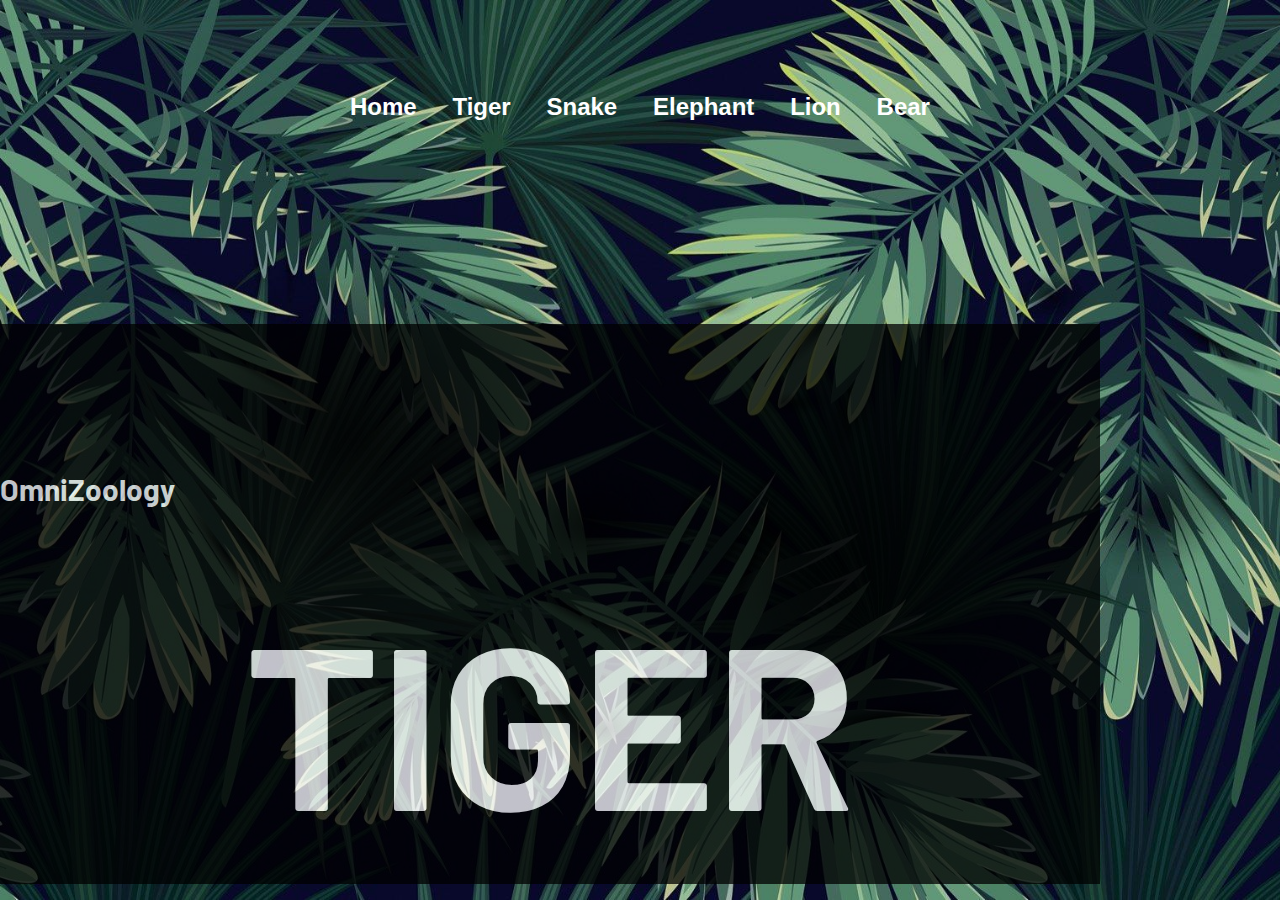
==== index.html @ 22b3bd1a "Add files via upload" ====
<!DOCTYPE html>
<html lang="en">
<head>
    <meta charset="UTF-8">
    <meta http-equiv="X-UA-Compatible" content="IE=edge">
    <meta name="viewport" content="width=device-width, initial-scale=1.0">
    <meta name="description" content="Zoo ticket">
    <meta name="keywords" content="Zoo, Animals, Ticket">
    <meta name="author" content="Tamazi">
    <meta property="og:url"                content="#" />
    <meta property="og:type"               content="website" />
    <meta property="og:title"              content="Zoo Tickets" />
    <meta property="og:description"        content="Buy tickets for cheapist price" />
    <meta property="og:image"              content="https://rare-gallery.com/thumbs/554883-lion-4k-free.jpg" />
    <link rel="stylesheet" href="css/reset.css">
    <link rel="stylesheet" href="css/fonts.css">
    <link rel="stylesheet" href="css/style.css">
    <link rel="stylesheet" href="css/responsive.css">
    <link rel = "icon" href =  "images/zoo-logo.png" type = "image/x-icon">
    <title>Cheapest tickets</title>
</head>
<body>
    <header class="header-division">
        <div class="flex space-around">
          <!-- <a href="index.html"><img class="logo-img" src="images/zoo-logo1.png" alt="logo" /></a> -->
          <nav class="navigation">
            <ul class="flex space-between">
              <li class="li-list">
                <a class="a-tags home-tag" href="index.html">Home</a>
              </li>
              <li class="li-list"><a class="a-tags rooms" href="#">Tiger</a></li>
              <li class="li-list"><a class="a-tags" href="#">Snake</a></li>
              <li class="li-list"><a class="a-tags" href="#">Elephant</a></li>
              <li class="li-list"><a class="a-tags" href="#">Lion</a></li>
              <li class="li-list"><a class="a-tags" href="#">Bear</a></li>
            </ul>
          </nav>
          <div class="burger-bar">
            <i class="fa-solid fa-bars"></i>
            
          </div>
        </div>
      </header>

      <section class="ticket-section">

        <div class="tiger">
            
        <h2 class="h2 tiger-h2">OmniZoology</h2>
        <h1 class="h1 tiger-h1">TIGER</h1>

        </div>

      </section>

    
</body>
</html>
---- css/fonts.css ----
@import url(//db.onlinewebfonts.com/c/69fb878004f3e9894b8df7c58d6c07e0?family=ZooeySolid);
@import url('https://fonts.googleapis.com/css2?family=Barlow:ital,wght@1,200&display=swap');
---- css/style.css ----
body{
  background-image: url(../images/background.jpg);
  background-repeat: no-repeat;
  background-attachment: fixed;  
  background-size: cover;
}
/* header starts */
.header-division {
  background-image: url(../images/Group\ 65.svg);
  background-repeat: no-repeat;
  background-size: 100%;
  height: 324px;
  width: 100%;
}
.logo-img{
  width: 250px;
  height: auto;
}
.flex {
  display: -webkit-box;
  display: -ms-flexbox;
  display: flex;
}
.space-between {
  -webkit-box-pack: justify;
      -ms-flex-pack: justify;
          justify-content: space-between;
}
.space-around {
  -ms-flex-pack: distribute;
      justify-content: space-around;
}
body {
  background-color: white;
}
/* navigation starts */
.navigation {
  max-width: 580px;
  width: 100%;
  margin-top: 35px;
}
.logo-img {
  margin-top: 30px;
}
.li-list {
  font-family: "ZooeySolid", sans-serif;
  font-size: 24px;
  margin-top: 60px;
  font-weight: bold;
  font-style: normal;
  font-display: swap;
  /* hover */
  -webkit-transition: all 0.3s;
  -o-transition: all 0.3s;
  transition: all 0.3s;

}
.a-tags {
  color: white;
}
.burger-bar{
  display: none;
  color: white;
  font-size:xx-large;
  margin-top: 15px;
}
/* navigation div ends */


.home-h3::after {
  content: "\007C";
  margin-left: 17.5px;
}
.home-h3-2 {
  margin-left: 17.5px;
}
/* header div ends */
/* tiger-div starts */
.tiger{
  display: flex;
  flex-direction: column;
  background-color: black;
  opacity: 75%;
  width: 1100px;
  justify-content: center;
  
}
.h2{
  font-family: 'Barlow', sans-serif;
  font-size: 30px;
  margin-top: 60px;
  font-weight: bold;
  font-style: normal;
  font-display: swap;
  color: white;
  -webkit-transition: all 0.3s;
  -o-transition: all 0.3s;
  transition: all 0.3s;
  margin-top: 150px;

}

.h1{
  font-family: 'Barlow', sans-serif;
  font-size: 230px;
  margin-top: 60px;
  font-weight: bold;
  font-style: normal;
  font-display: swap;
  color: white;
  -webkit-transition: all 0.3s;
  -o-transition: all 0.3s;
  transition: all 0.3s;
  margin-top: 100px;
  text-align: center;
  padding-bottom: 50px;
}
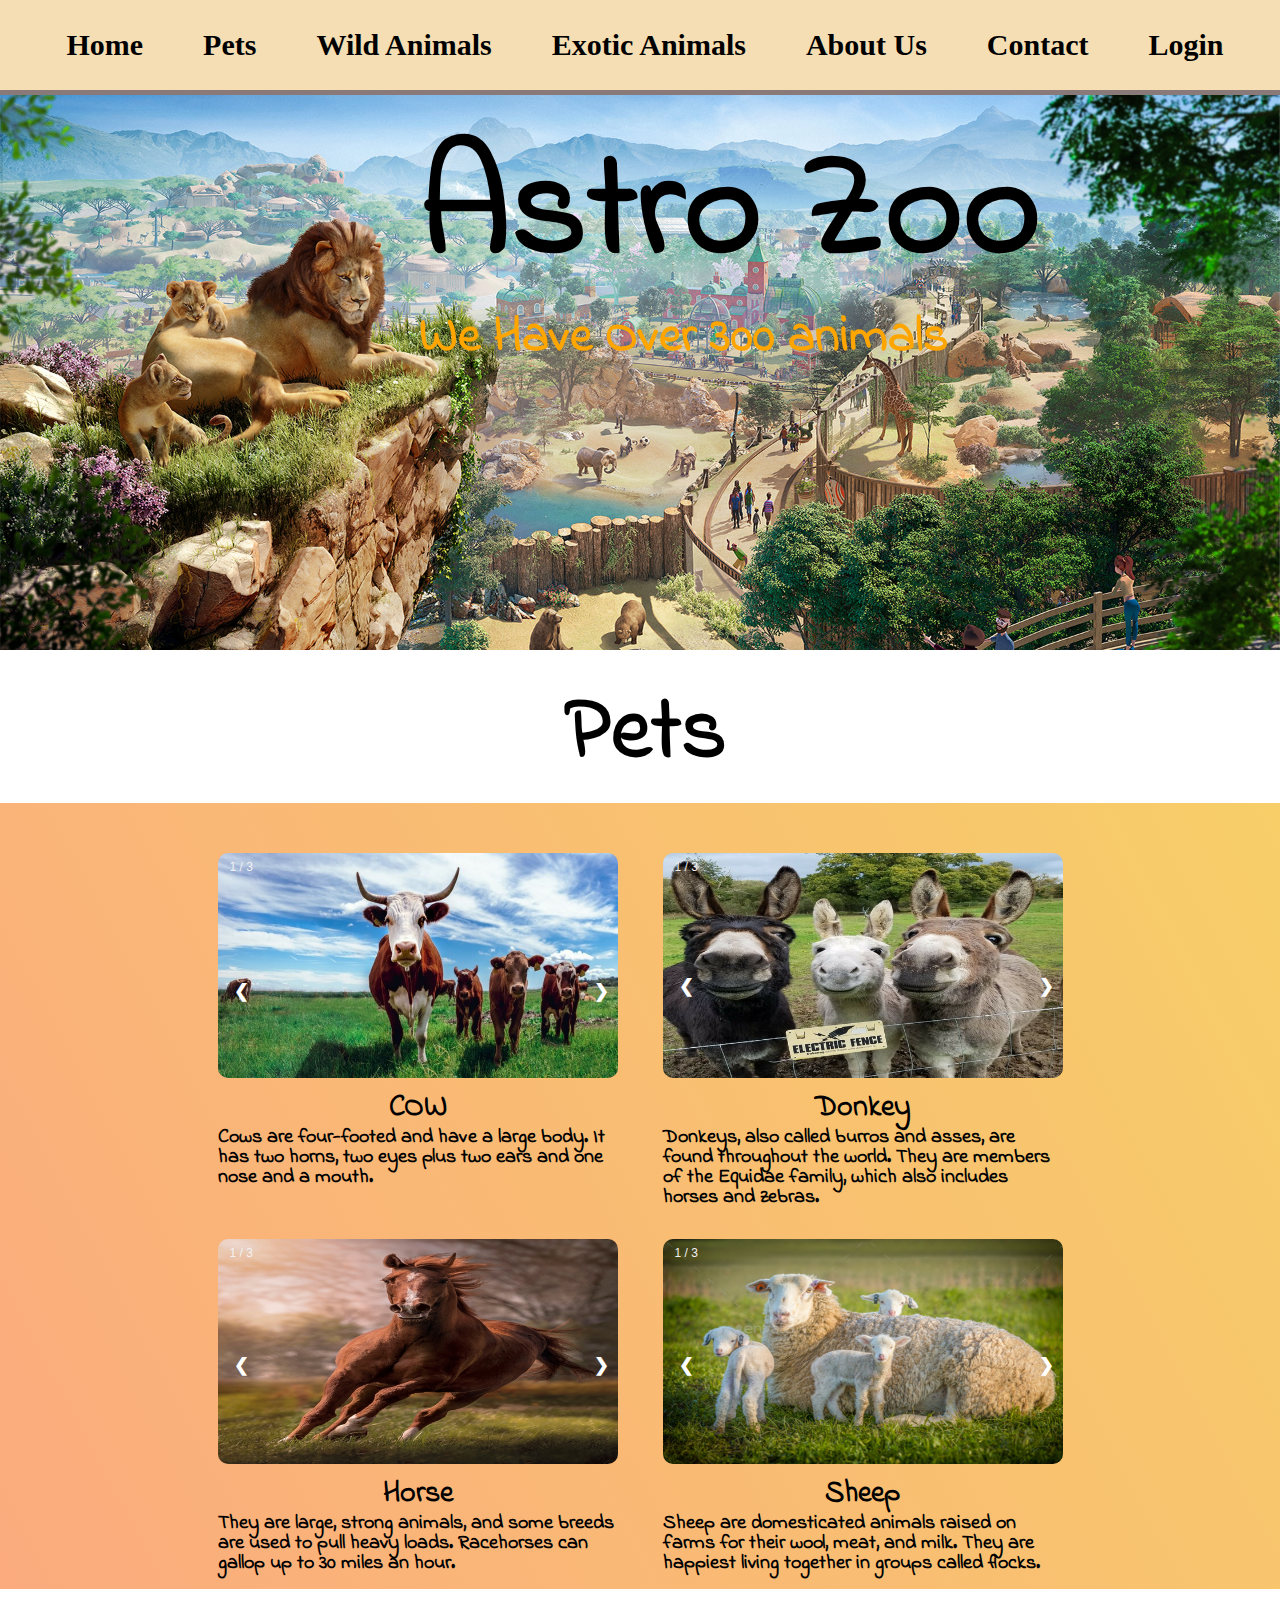
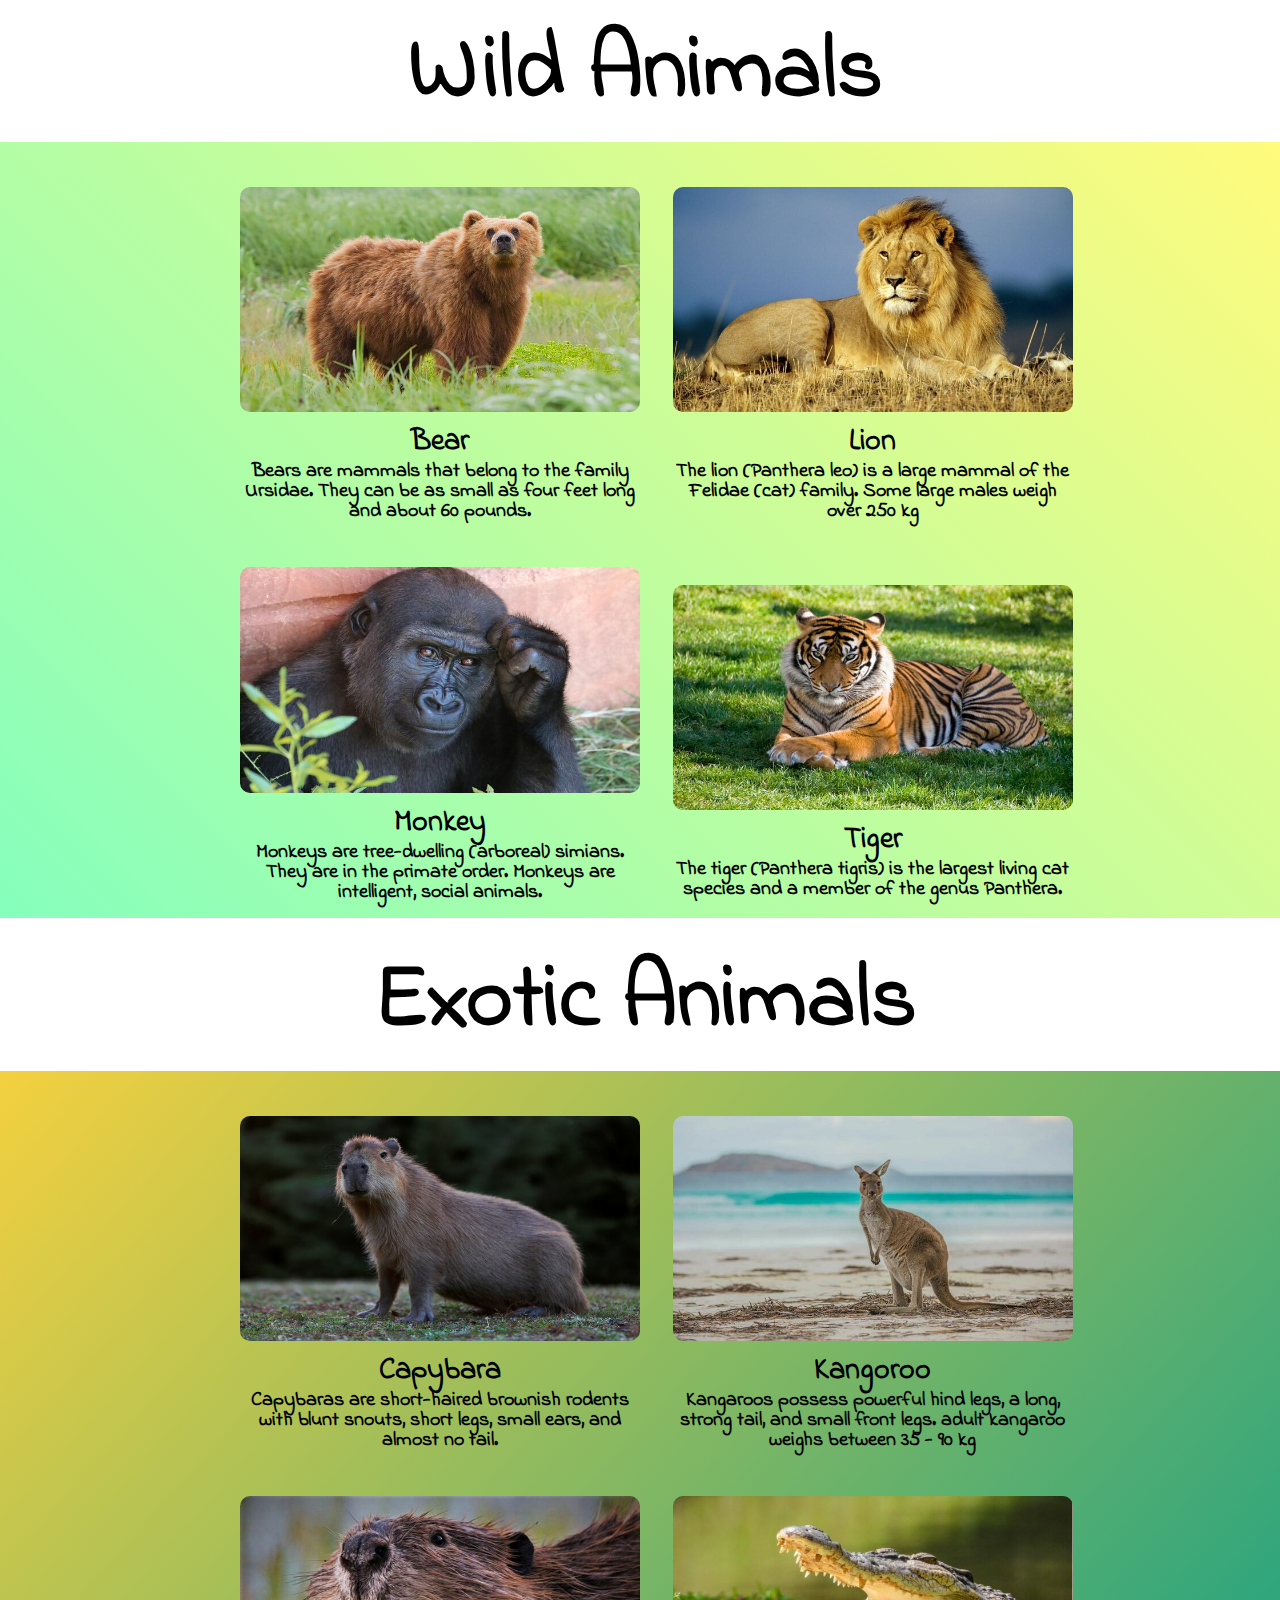
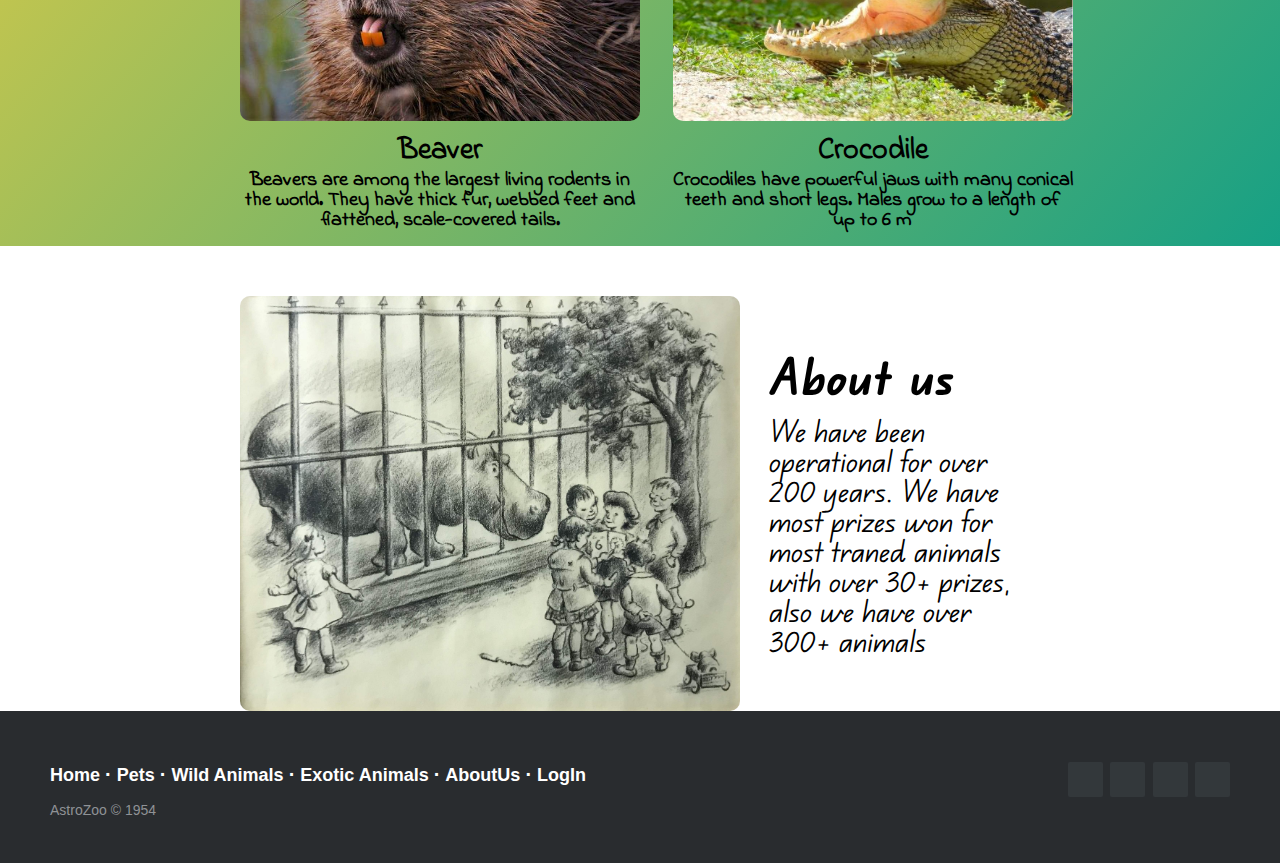
==== commit 2e614472: "Updated" ====
--- a/index.html
+++ b/index.html
@@ -1,58 +1,399 @@
 <!DOCTYPE html>
-<html lang="en">
-<head>
-    <meta charset="UTF-8">
-    <meta http-equiv="X-UA-Compatible" content="IE=edge">
-    <meta name="viewport" content="width=device-width, initial-scale=1.0">
-    <meta name="description" content="Zoo ticket">
-    <meta name="keywords" content="Zoo, Animals, Ticket">
-    <meta name="author" content="Tamazi">
-    <meta property="og:url"                content="#" />
-    <meta property="og:type"               content="website" />
-    <meta property="og:title"              content="Zoo Tickets" />
-    <meta property="og:description"        content="Buy tickets for cheapist price" />
-    <meta property="og:image"              content="https://rare-gallery.com/thumbs/554883-lion-4k-free.jpg" />
-    <link rel="stylesheet" href="css/reset.css">
-    <link rel="stylesheet" href="css/fonts.css">
-    <link rel="stylesheet" href="css/style.css">
-    <link rel="stylesheet" href="css/responsive.css">
-    <link rel = "icon" href =  "images/zoo-logo.png" type = "image/x-icon">
-    <title>Cheapest tickets</title>
-</head>
-<body>
-    <header class="header-division">
-        <div class="flex space-around">
-          <!-- <a href="index.html"><img class="logo-img" src="images/zoo-logo1.png" alt="logo" /></a> -->
-          <nav class="navigation">
-            <ul class="flex space-between">
-              <li class="li-list">
-                <a class="a-tags home-tag" href="index.html">Home</a>
-              </li>
-              <li class="li-list"><a class="a-tags rooms" href="#">Tiger</a></li>
-              <li class="li-list"><a class="a-tags" href="#">Snake</a></li>
-              <li class="li-list"><a class="a-tags" href="#">Elephant</a></li>
-              <li class="li-list"><a class="a-tags" href="#">Lion</a></li>
-              <li class="li-list"><a class="a-tags" href="#">Bear</a></li>
-            </ul>
-          </nav>
-          <div class="burger-bar">
-            <i class="fa-solid fa-bars"></i>
-            
+<html>
+   <head>
+      <meta name="viewport" content="width=device-width, initial-scale=1" />
+      <meta charset="UTF-8" />
+      <meta http-equiv="X-UA-Compatible" content="IE=edge" />
+      <meta name="viewport" content="width=device-width, initial-scale=1.0" />
+      <meta name="description" content="Zoo ticket" />
+      <meta name="keywords" content="Zoo, Animals, Ticket" />
+      <meta name="author" content="Tamazi" />
+      <meta property="og:url" content="#" />
+      <meta property="og:type" content="website" />
+      <meta property="og:title" content="Zoo Tickets" />
+      <meta property="og:description" content="Buy tickets for cheapist price" />
+      <title>Astro Zoo</title>
+      <link rel="icon" href="images/zoo-logo.png" type="image/icon type">
+      <meta
+         property="og:image"
+         content="https://rare-gallery.com/thumbs/554883-lion-4k-free.jpg"
+         />
+      <link
+         rel="stylesheet"
+         href="https://cdnjs.cloudflare.com/ajax/libs/font-awesome/6.1.1/css/all.min.css"
+         integrity="sha512-KfkfwYDsLkIlwQp6LFnl8zNdLGxu9YAA1QvwINks4PhcElQSvqcyVLLD9aMhXd13uQjoXtEKNosOWaZqXgel0g=="
+         crossorigin="anonymous"
+         referrerpolicy="no-referrer"
+         />
+      <link rel="stylesheet" href="css/reset.css" />
+      <link rel="stylesheet" href="css/fonts.css" />
+      <link rel="stylesheet" href="css/style.css" />
+      <link rel="stylesheet" href="css/responsive.css" />
+   </head>
+   <body>
+   <section class="section-1">
+      <header class="clearHeader">
+         <div class="wrapper">
+            <nav class="navigation">
+               <ul id="menu" class="nav menu-ul">
+                  <li>
+                     <a class="nav-a" href="#home">Home</a>
+                  </li>
+                  <li>
+                     <a class="nav-a" href="#pets">Pets</a>
+                  </li>
+                  <li>
+                     <a class="nav-a" href="#wild">Wild Animals</a>
+                  </li>
+                  <li>
+                     <a class="nav-a" href="#exotic">Exotic Animals</a>
+                  </li>
+                  <li>
+                     <a class="nav-a" href="#aboutme">About Us</a>
+                  </li>
+                  <li>
+                     <a class="nav-a" href="#footer">Contact </a>
+                  </li>
+                  <li>
+                     <a class="nav-a" href="login.html">Login </a>
+                  </li>
+               </ul>
+            </nav>
+            <div id="burger-menu" class="burger-icon">
+               <i class="fas fa-bars"></i>
+            </div>
+         </div>
+      </header>
+      <section id="home" class="textblock-section">
+         <div class="text-block">
+            <h1 class="textblock-h1">Astro Zoo</h1>
+            <h2 class="textblock-h2">We Have Over 300 animals</h2>
+         </div>
+      </section>
+   </section>
+
+      <div id="pets" class="middle-text">
+         <h2 class="middle-text-h2">Pets</h2>
+      </div>
+      <section class="middle-section">
+         <div class="middle-section-devider">
+            <div class="slideshow-container cow-contaner">
+               <div class="mySlides fade animals">
+                  <div class="numbertext">1 / 3</div>
+                  <img src="images/pets/cow/cow4.jpg" alt="cow" style="width: 100%" />
+               </div>
+               <div class="mySlides fade animals">
+                  <div class="numbertext">2 / 3</div>
+                  <img src="images/pets/cow/cow2.jpg" alt="cow" style="width: 100%" />
+               </div>
+               <div class="mySlides fade animals">
+                  <div class="numbertext">3 / 3</div>
+                  <img src="images/pets/cow/cow3.jpg" alt="cow" style="width: 100%" />
+               </div>
+               <div class="mySlides fade animals">
+                  <div class="numbertext">4 / 4</div>
+                  <img src="images/pets/cow/cow5.jpg" alt="cow" style="width: 100%" />
+               </div>
+               <div class="cow-div">
+                  <h1 class="cow-div-h1">COW</h1>
+                  <p class="cow-paragraph">
+                     Cows are four-footed and have a large body. It has two horns, two
+                     eyes plus two ears and one nose and a mouth.
+                  </p>
+               </div>
+               <a class="prev" onclick="plusSlides(-1)">❮</a>
+               <a class="next" onclick="plusSlides(1)">❯</a>
+            </div>
+            <br />
+            <div style="text-align: center">
+               <span class="dot" onclick="currentSlide(1)"></span>
+               <span class="dot" onclick="currentSlide(2)"></span>
+               <span class="dot" onclick="currentSlide(3)"></span>
+               <span class="dot" onclick="currentSlide(4)"></span>
+            </div>
+            <div>
+               <div class="slideshow-container donkey-contaner">
+                  <div class="mySlides2 fade animals">
+                     <div class="numbertext">1 / 3</div>
+                     <img
+                        src="images/pets/donkey/donke.jpg"
+                        alt="cow"
+                        style="width: 100%"
+                        />
+                  </div>
+                  <div class="mySlides2 fade animals">
+                     <div class="numbertext">2 / 3</div>
+                     <img
+                        src="images/pets/donkey/donke2.jpg"
+                        alt="cow"
+                        style="width: 100%"
+                        />
+                  </div>
+                  <div class="mySlides2 fade animals">
+                     <div class="numbertext">3 / 3</div>
+                     <img
+                        src="images/pets/donkey/donke3.jpg"
+                        alt="cow"
+                        style="width: 100%"
+                        />
+                  </div>
+                  <div class="mySlides2 fade animals">
+                     <div class="numbertext">4 / 4</div>
+                     <img
+                        src="images/pets/donkey/donke4.jpg"
+                        alt="cow"
+                        style="width: 100%"
+                        />
+                  </div>
+                  <div class="cow-div">
+                     <h1 class="cow-div-h1">Donkey</h1>
+                     <p class="cow-paragraph">
+                        Donkeys, also called burros and asses, are found throughout the
+                        world. They are members of the Equidae family, which also
+                        includes horses and zebras.
+                     </p>
+                  </div>
+                  <a class="prev" onclick="plusSlides2(-1)">❮</a>
+                  <a class="next" onclick="plusSlides2(1)">❯</a>
+               </div>
+               <br />
+               <div style="text-align: center">
+                  <span class="dot2" onclick="currentSlide2(1)"></span>
+                  <span class="dot2" onclick="currentSlide2(2)"></span>
+                  <span class="dot2" onclick="currentSlide2(3)"></span>
+                  <span class="dot2" onclick="currentSlide2(4)"></span>
+               </div>
+            </div>
+         </div>
+         <div class="middle-section-devider-2">
+            <div class="slideshow-container horse-contaner">
+               <div class="mySlides3 fade animals">
+                  <div class="numbertext">1 / 3</div>
+                  <img
+                     src="images/pets/horse/horse.jpg"
+                     alt="cow"
+                     style="width: 100%"
+                     />
+               </div>
+               <div class="mySlides3 fade animals">
+                  <div class="numbertext">2 / 3</div>
+                  <img
+                     src="images/pets/horse/horse2.jpg"
+                     alt="cow"
+                     style="width: 100%"
+                     />
+               </div>
+               <div class="mySlides3 fade animals">
+                  <div class="numbertext">3 / 3</div>
+                  <img
+                     src="images/pets/horse/horse3.jpg"
+                     alt="cow"
+                     style="width: 100%"
+                     />
+               </div>
+               <div class="mySlides3 fade animals">
+                  <div class="numbertext">4 / 4</div>
+                  <img
+                     src="images/pets/horse/horse4.jpg"
+                     alt="cow"
+                     style="width: 100%"
+                     />
+               </div>
+               <div class="cow-div">
+                  <h1 class="cow-div-h1">Horse</h1>
+                  <p class="cow-paragraph">
+                     They are large, strong animals, and some breeds are used to pull
+                     heavy loads. Racehorses can gallop up to 30 miles an hour.
+                  </p>
+               </div>
+               <a class="prev" onclick="plusSlides3(-1)">❮</a>
+               <a class="next" onclick="plusSlides3(1)">❯</a>
+            </div>
+            <br />
+            <br />
+            <div style="text-align: center">
+               <span class="dot3" onclick="currentSlide3(1)"></span>
+               <span class="dot3" onclick="currentSlide3(2)"></span>
+               <span class="dot3" onclick="currentSlide3(3)"></span>
+               <span class="dot3" onclick="currentSlide3(4)"></span>
+            </div>
+            <div class="slideshow-container sheep-contaner">
+               <div class="mySlides4 fade animals">
+                  <div class="numbertext">1 / 3</div>
+                  <img
+                     src="images/pets/sheep/sheep.jpg"
+                     alt="cow"
+                     style="width: 100%"
+                     />
+               </div>
+               <div class="mySlides4 fade animals">
+                  <div class="numbertext">2 / 3</div>
+                  <img
+                     src="images/pets/sheep/sheep2.jpg"
+                     alt="cow"
+                     style="width: 100%"
+                     />
+               </div>
+               <div class="mySlides4 fade animals">
+                  <div class="numbertext">3 / 3</div>
+                  <img
+                     src="images/pets/sheep/sheep3.jpg"
+                     alt="cow"
+                     style="width: 100%"
+                     />
+               </div>
+               <div class="mySlides4 fade animals">
+                  <div class="numbertext">4 / 4</div>
+                  <img
+                     src="images/pets/sheep/sheep4.jpg"
+                     alt="cow"
+                     style="width: 100%"
+                     />
+               </div>
+               <div class="cow-div">
+                  <h1 class="cow-div-h1">Sheep</h1>
+                  <p class="cow-paragraph">
+                     Sheep are domesticated animals raised on farms for their wool,
+                     meat, and milk. They are happiest living together in groups called
+                     flocks.
+                  </p>
+               </div>
+               <a class="prev" onclick="plusSlides4(-1)">❮</a>
+               <a class="next" onclick="plusSlides4(1)">❯</a>
+            </div>
+            <br />
+            <div style="text-align: center">
+               <span class="dot4" onclick="currentSlide4(1)"></span>
+               <span class="dot4" onclick="currentSlide4(2)"></span>
+               <span class="dot4" onclick="currentSlide4(3)"></span>
+               <span class="dot4" onclick="currentSlide4(4)"></span>
+            </div>
+         </div>
+      </section>
+      <!-- new Section Starts --> 
+      <div id="wild" class="middle-text">
+         <h2 class="middle-text-h2">Wild Animals</h2>
+      </div>
+      <section class="section2">
+         <div class="bear-wrapper">
+            <div class="bear-div bear">
+               <div class="bear-image-div">
+                  <img class="bear-image" src="images/wild/bear/bear.jpg" alt="bear">
+                  <h2 class="bear-h2">Bear</h2>
+                  <p class="bear-paragraph">Bears are mammals that belong to the family Ursidae. They can be as small as four feet long and about 60 pounds.</p>
+               </div>
+               <div class="bear-div lion">
+                  <div class="bear-image-div">
+                     <img class="bear-image" src="images/wild/lion/lion.jpg" alt="bear">
+                     <h2 class="bear-h2">Lion</h2>
+                     <p class="bear-paragraph">The lion (Panthera leo) is a large mammal of the Felidae (cat) family. Some large males weigh over 250 kg</p>
+                  </div>
+               </div>
+            </div>
+         </div>
+         <div class="bear-wrapper">
+            <div class="bear-div monkey">
+               <div class="bear-image-div">
+                  <img class="bear-image" src="images/wild/monkey/monkey4.jpg" alt="bear">
+                  <h2 class="bear-h2">Monkey</h2>
+                  <p class="bear-paragraph monkey-paragraph">Monkeys are tree-dwelling (arboreal) simians. They are in the primate order. Monkeys are intelligent, social animals.</p>
+               </div>
+               <div class="bear-div tiger">
+                  <div class="bear-image-div">
+                     <img class="bear-image" src="images/wild/tiger/tiger2.jpg" alt="bear">
+                     <h2 class="bear-h2">Tiger</h2>
+                     <p class="bear-paragraph">The tiger (Panthera tigris) is the largest living cat species and a member of the genus Panthera.</p>
+                  </div>
+               </div>
+            </div>
+         </div>
+      </section>
+      <div id="exotic" class="middle-text">
+         <h2 class="middle-text-h2">Exotic Animals</h2>
+      </div>
+      <!-- new secrion starts -->
+      <section class="section2 section3">
+         <div class="bear-wrapper">
+            <div class="bear-div bear">
+               <div class="bear-image-div">
+                  <img class="bear-image" src="images/exotic/capybara/capybara.jpg" alt="bear">
+                  <h2 class="bear-h2">Capybara</h2>
+                  <p class="bear-paragraph">Capybaras are short-haired brownish rodents with blunt snouts, short legs, small ears, and almost no tail.</p>
+               </div>
+               <div class="bear-div lion">
+                  <div class="bear-image-div">
+                     <img class="bear-image" src="images/exotic/kangaroo/kangaroo.jpg" alt="bear">
+                     <h2 class="bear-h2">Kangoroo</h2>
+                     <p class="bear-paragraph">Kangaroos possess powerful hind legs, a long, strong tail, and small front legs. adult kangaroo weighs between 35 - 90 kg</p>
+                  </div>
+               </div>
+            </div>
+         </div>
+         <div class="bear-wrapper">
+         <div class="bear-div monkey">
+            <div class="bear-image-div">
+               <img class="bear-image" src="images/exotic/beaver/beaver.jpg" alt="bear">
+               <h2 class="bear-h2">Beaver</h2>
+               <p class="bear-paragraph beaver-pargraph">Beavers are among the largest living rodents in the world. They have thick fur, webbed feet and flattened, scale-covered tails.</p>
+            </div>
+            <div class="bear-div tiger">
+               <div class="bear-image-div">
+                  <img class="bear-image" src="images/exotic/crocodile/corocodile.jpg" alt="bear">
+                  <h2 class="bear-h2">Crocodile</h2>
+                  <p class="bear-paragraph crocodile-paragraph">Crocodiles have powerful jaws with many conical teeth and short legs. Males grow to a length of up to 6 m</p>
+               </div>
+            </div>
+         </div>
+         </div>
+      </section>
+
+      <section  id="aboutme" class="about-me">
+
+        <div class="about-me-div">
+           <div class="image-wrapper">
+          <img src="images/zoo-drawing.jpg" alt="drawing" class="about-img">
           </div>
+          <div class="text-wrapper">
+          <h2 class="about-h2">About us</h2>
+          <p class="about-paragraph">We have been operational for over 200 years. We have most prizes won for most traned animals with over 30+ prizes, also we have over 300+ animals</p>
         </div>
-      </header>
-
-      <section class="ticket-section">
-
-        <div class="tiger">
-            
-        <h2 class="h2 tiger-h2">OmniZoology</h2>
-        <h1 class="h1 tiger-h1">TIGER</h1>
-
-        </div>
-
-      </section>
-
-    
-</body>
+          </div>
+
+      </section>
+
+		<footer class="footer-distributed" id="footer">
+
+			<div class="footer-right">
+
+				<a href="https://www.facebook.com/zoo"><i class="fa-brands fa-facebook-square"></i></a>
+				<a href="https://twitter.com/ColumbusZoo"><i class="fa-brands fa-twitter-square"></i></a>
+				<a href="https://www.linkedin.com/?trk=people-guest_nav-header-logo"><i class="fa-brands fa-linkedin"></i></a>
+				<a href="https://github.com/LeqsoTigishvili/Zoo-Project"><i class="fa-brands fa-github-square"></i></a>
+
+			</div>
+
+			<div class="footer-left">
+
+				<p class="footer-links">
+					<a class="link-1" href="#">Home</a>
+
+					<a href="#pets">Pets</a>
+
+					<a href="#wild">Wild Animals</a>
+
+					<a href="#exotic">Exotic Animals</a>
+
+					<a href="#aboutus">AboutUs</a>
+
+					<a href="login.html">LogIn</a>
+				</p>
+
+				<p>AstroZoo &copy; 1954</p>
+			</div>
+
+		</footer>
+
+      <script src="js/script.js"></script>
+
+   </body>
 </html>--- a/css/fonts.css
+++ b/css/fonts.css
@@ -1,2 +1,6 @@
-@import url(//db.onlinewebfonts.com/c/69fb878004f3e9894b8df7c58d6c07e0?family=ZooeySolid);
-@import url('https://fonts.googleapis.com/css2?family=Barlow:ital,wght@1,200&display=swap');+@import url('https://db.onlinewebfonts.com/c/69fb878004f3e9894b8df7c58d6c07e0?family=ZooeySolid');
+@import url('https://fonts.googleapis.com/css2?family=Barlow:ital,wght@1,200&display=swap');
+@import url('https://fonts.googleapis.com/css2?family=Dosis:wght@300;400&display=swap');
+@import url('https://fonts.googleapis.com/css2?family=Indie+Flower&display=swap');
+@import url('https://fonts.googleapis.com/css2?family=Cormorant:wght@400;500&display=swap');
+@import url('https://fonts.googleapis.com/css2?family=Edu+QLD+Beginner:wght@400;500&display=swap')  --- a/css/style.css
+++ b/css/style.css
@@ -1,118 +1,445 @@
+/* added variables */
+
+:root{
+
+    --skin-color: #FBAB7E;
+    --yellow: #F4D03F;
+    --green: #85FFBD;
+}
+
+
+
+/* header starts */
+/* navigation starts */
+
+*{  
+  border: none;
+  scroll-behavior: smooth;
+
+}
 body{
+  overflow-x: hidden;
+}
+*:focus {
+  outline: none;
+  border: none;
+}
+.section-1{
+  width: 100%;
+  background-size: cover;
+  height: 650px;
+  background-position: center;
+  position: relative;
   background-image: url(../images/background.jpg);
-  background-repeat: no-repeat;
-  background-attachment: fixed;  
-  background-size: cover;
-}
-/* header starts */
-.header-division {
-  background-image: url(../images/Group\ 65.svg);
-  background-repeat: no-repeat;
-  background-size: 100%;
-  height: 324px;
+}
+.wrapper{
   width: 100%;
-}
-.logo-img{
-  width: 250px;
-  height: auto;
-}
-.flex {
   display: -webkit-box;
   display: -ms-flexbox;
   display: flex;
-}
-.space-between {
-  -webkit-box-pack: justify;
-      -ms-flex-pack: justify;
-          justify-content: space-between;
-}
-.space-around {
   -ms-flex-pack: distribute;
       justify-content: space-around;
+  -webkit-box-align: center;
+      -ms-flex-align: center;
+          align-items: center;
+}   
+
+.clearHeader{
+  position: fixed;
+  top: 0;
+  left: 0;
+  width: 100%;
+  padding: 30px;
+  -webkit-transition: 500ms;
+  -o-transition: 500ms;
+  transition: 500ms;
+  z-index: 999;
+  background-color: wheat;
+  outline: 5px outset #DEC3C3;
+  outline-offset: 0px;
+
+
+}
+
+.nav{
+  display: -webkit-box;
+  display: -ms-flexbox;
+  display: flex;
+
+}
+.nav a{
+  font-size: 30px;
+  font-weight: 800;
+  font-family: 'ZooeySolid';
+  text-decoration: none;
+  color: black;
+  padding: 10px 1px;
+  margin-left: 10px;
+  border-bottom: 3px solid transparent;
+  -webkit-transition: 500ms;
+  -o-transition: 500ms;
+  transition: 500ms;
+  padding-right: 25px;
+  padding-left: 25px;
+}
+
+a.active{
+  color: #fac564;
+  border-color: #fac564;
+}
+nav a:hover{
+  border-color: #fac564;
+}
+.burger-icon {
+  display: none;
+}
+
+.text-block{
+   
+  position: absolute;
+  top: 20%;
+  left:30%;
+  
+}
+.textblock-h1, .textblock-h2, .middle-text-h2{
+  font-weight: bold;
+  font-family: 'Indie Flower';
+  text-decoration: none;
+  color: black;
+  padding: 10px 1px;
+  margin-left: 10px;
+  border-bottom: 3px solid transparent;
+  -webkit-transition: 500ms;
+  -o-transition: 500ms;
+  transition: 500ms;
+  padding-right: 25px;
+  padding-left: 25px;
+
+}
+.textblock-h1{
+  font-size: 150px;
+}
+.textblock-h2{
+  font-size: 50px;
+  color:  orange;
+}
+.middle-text{
+  display: flex;
+  justify-content: center;
+  padding-top: 30px;
+}
+.middle-text-h2{
+  padding-right: 0px;
+  padding-left: 0px;
+  font-size: 90px;
+}
+/* navigation ends */
+/* header ends */
+/* body starts */
+/* slick slider starts */
+* {
+  box-sizing: border-box;
 }
 body {
-  background-color: white;
-}
-/* navigation starts */
-.navigation {
-  max-width: 580px;
+  font-family: Verdana, sans-serif;
+  margin: 0;
+}
+.middle-section, .section2{
+
+  margin-top: 10px;
+  background-color: var(--skin-color);
+  background-image: linear-gradient(62deg, #FBAB7E 0%, #F7CE68 100%);
+  
+  
+  
+
+
+}
+.middle-section-devider, .middle-section-devider-2{
+  display: flex;
+  justify-content: center;
+}
+.middle-section-devider{
+  padding-top: 50px;
+}
+
+.mySlides{
+  display: none;
+}
+img {
+  vertical-align: middle;
+  -webkit-border-radius: 10px;
+  -moz-border-radius: 10px;
+  border-radius: 10px;
+}
+.cow-div{
+  display: flex;
+  justify-content: center;
+  width: 400px;
+  flex-direction: column;
+  align-items: center;
+  margin-top: 15px;
+  padding-bottom: 15px;
+
+}
+
+.cow-div-h1, .bear-h2{
+  font-size: 30px;
+  font-weight: bold;
+  font-family: 'Indie Flower';
+  text-decoration: none;
+  color: black;
+}
+.cow-paragraph, .bear-paragraph{
+  font-size: 20px;
+  font-weight: bold;
+  font-family: 'Indie Flower';
+  text-decoration: none;
+  color: black;
+  margin-top: 5px;
+}
+/* Slideshow container */
+.slideshow-container {
+  position: relative;
+
+}
+.animals{
+  width: 400px;
+  height: auto;
+}
+
+/* Next & previous buttons */
+.prev,
+.next {
+  cursor: pointer;
+  position: absolute;
+  top: 35%;
+  width: auto;
+  padding: 16px;
+  margin-top: -22px;
+  color: white;
+  font-weight: bold;
+  font-size: 18px;
+  transition: 0.6s ease;
+  border-radius: 0 3px 3px 0;
+  user-select: none;
+}
+
+/* Position the "next button" to the right */
+.next {
+  left: 360px;
+  border-radius: 3px 0 0 3px;
+}
+
+/* On hover, add a black background color*/
+.prev:hover,
+.next:hover {
+  background-color: rgba(0, 0, 0, 0.8);
+}
+
+/* Caption text */
+.text {
+  color: #f2f2f2;
+  font-size: 15px;
+  padding: 8px 12px;
+  position: absolute;
+  bottom: 8px;
   width: 100%;
-  margin-top: 35px;
-}
-.logo-img {
-  margin-top: 30px;
-}
-.li-list {
-  font-family: "ZooeySolid", sans-serif;
-  font-size: 24px;
-  margin-top: 60px;
+  text-align: center;
+}
+
+/* Number text (1/3 etc) */
+.numbertext {
+  color: #f2f2f2;
+  font-size: 12px;
+  padding: 8px 12px;
+  position: absolute;
+  top: 0;
+}
+
+/* The dots/bullets/indicators */
+
+/* added pseudo class hover on active as well as dot */
+.active,
+.dot:hover  {
+  background-color: #717171;
+}
+
+/* Fading animation */
+.fade {
+  animation-name: fade;
+  animation-duration: 1.5s;
+}
+
+@keyframes fade {
+  from {
+    opacity: 0.4;
+  }
+  to {
+    opacity: 1;
+  }
+}
+/* 4 box starts */
+.cow-contaner, .horse-contaner{
+   padding-right: 45px;
+}
+.monkey-paragraph, .beaver-pargraph, .crocodile-paragraph{
+  padding-bottom: 15px;
+}
+/* 4 box ends */
+/* new boxes starts */
+.section2{
+  background-color: var(--green);
+background-image: linear-gradient(45deg, #85FFBD 0%, #FFFB7D 100%);
+
+}
+.section3{
+  background-color: var(--yellow);
+  background-image: linear-gradient(132deg, #F4D03F 0%, #16A085 100%);
+  
+  
+}
+.bear-wrapper{
+  display: flex;
+  justify-content: center;
+  padding-top: 45px;
+}
+.bear-div{
+  display: flex;
+  width: 400px;
+  justify-content: center;
+  align-items: center;
+  text-align: center;
+  
+
+}
+.bear-image{
+
+   width: 400px;
+}
+.bear-h2{
+
+   padding-top: 15px;
+
+}
+.lion{
+  padding-left: 65px;
+}
+.tiger{
+  padding-left: 65px;
+}
+/* divs end */
+/* aboutme starts */
+.about-me-div{
+  display: flex;
+  margin-top: 50px;
+  justify-content: center;
+  align-items: center;
+  
+}
+.about-img{
+  width: 500px;
+  height: auto;
+  
+}
+.image-wrapper{
+  display: flex;
+  
+}
+.text-wrapper{
+  display: flex;
+  flex-direction: column;
+  width: 300px;
+  padding-left: 30px;
+}
+.about-h2{
+
+  font-size: 50px;
   font-weight: bold;
-  font-style: normal;
-  font-display: swap;
-  /* hover */
-  -webkit-transition: all 0.3s;
-  -o-transition: all 0.3s;
-  transition: all 0.3s;
-
-}
-.a-tags {
-  color: white;
-}
-.burger-bar{
-  display: none;
-  color: white;
-  font-size:xx-large;
+  font-family: 'Edu QLD Beginner';
+  text-decoration: none;
+  color: black;
+
+}
+.about-paragraph{
+  font-size: 30px;
+  font-family: 'Edu QLD Beginner';
+  text-decoration: none;
+  color: black;
   margin-top: 15px;
 }
-/* navigation div ends */
-
-
-.home-h3::after {
-  content: "\007C";
-  margin-left: 17.5px;
-}
-.home-h3-2 {
-  margin-left: 17.5px;
-}
-/* header div ends */
-/* tiger-div starts */
-.tiger{
-  display: flex;
-  flex-direction: column;
-  background-color: black;
-  opacity: 75%;
-  width: 1100px;
-  justify-content: center;
-  
-}
-.h2{
-  font-family: 'Barlow', sans-serif;
-  font-size: 30px;
-  margin-top: 60px;
-  font-weight: bold;
-  font-style: normal;
-  font-display: swap;
-  color: white;
-  -webkit-transition: all 0.3s;
-  -o-transition: all 0.3s;
-  transition: all 0.3s;
-  margin-top: 150px;
-
-}
-
-.h1{
-  font-family: 'Barlow', sans-serif;
-  font-size: 230px;
-  margin-top: 60px;
-  font-weight: bold;
-  font-style: normal;
-  font-display: swap;
-  color: white;
-  -webkit-transition: all 0.3s;
-  -o-transition: all 0.3s;
-  transition: all 0.3s;
-  margin-top: 100px;
-  text-align: center;
-  padding-bottom: 50px;
-}
-
+  /* footer starts */
+  .footer-distributed {
+    background-color: #292c2f;
+    box-shadow: 0 1px 1px 0 rgba(0, 0, 0, 0.12);
+    box-sizing: border-box;
+    width: 100%;
+    text-align: left;
+    font: normal 16px sans-serif;
+    padding: 45px 50px;
+  }
+  
+  .footer-distributed .footer-left p {
+    color: #8f9296;
+    font-size: 14px;
+    margin: 0;
+  }
+  /* Footer links */
+  
+  .footer-distributed p.footer-links {
+    font-size: 18px;
+    font-weight: bold;
+    color: #ffffff;
+    margin: 0 0 10px;
+    padding: 0;
+    transition: ease .25s;
+  }
+  
+  .footer-distributed p.footer-links a {
+    display: inline-block;
+    line-height: 1.8;
+    text-decoration: none;
+    color: inherit;
+    transition: ease .25s;
+  }
+  
+  .footer-distributed .footer-links a:before {
+    content: "·";
+    font-size: 20px;
+    left: 0;
+    color: #fff;
+    display: inline-block;
+    padding-right: 5px;
+  }
+  
+  .footer-distributed .footer-links .link-1:before {
+    content: none;
+  }
+  
+  .footer-distributed .footer-right {
+    float: right;
+    margin-top: 6px;
+    max-width: 180px;
+  }
+  
+  .footer-distributed .footer-right a {
+    display: inline-block;
+    width: 35px;
+    height: 35px;
+    background-color: #33383b;
+    border-radius: 2px;
+    font-size: 20px;
+    color: #ffffff;
+    text-align: center;
+    line-height: 35px;
+    margin-left: 3px;
+    transition:all .25s;
+  }
+  
+  .footer-distributed .footer-right a:hover{transform:scale(1.1); -webkit-transform:scale(1.1);}
+  
+  .footer-distributed p.footer-links a:hover{text-decoration:underline;}
+  
+  
+
+
--- a/css/responsive.css
+++ b/css/responsive.css
@@ -0,0 +1,23 @@
+@media (max-width: 600px) {
+  .footer-distributed .footer-left, .footer-distributed .footer-right {
+    text-align: center;
+  }
+  .footer-distributed .footer-right {
+    float: none;
+    margin: 0 auto 20px;
+  }
+  .footer-distributed .footer-left p.footer-links {
+    line-height: 1.8;
+  }
+}
+
+
+
+
+@media only screen and (max-width: 300px) {
+    .prev,
+    .next,
+    .text {
+      font-size: 11px;
+    }
+  }